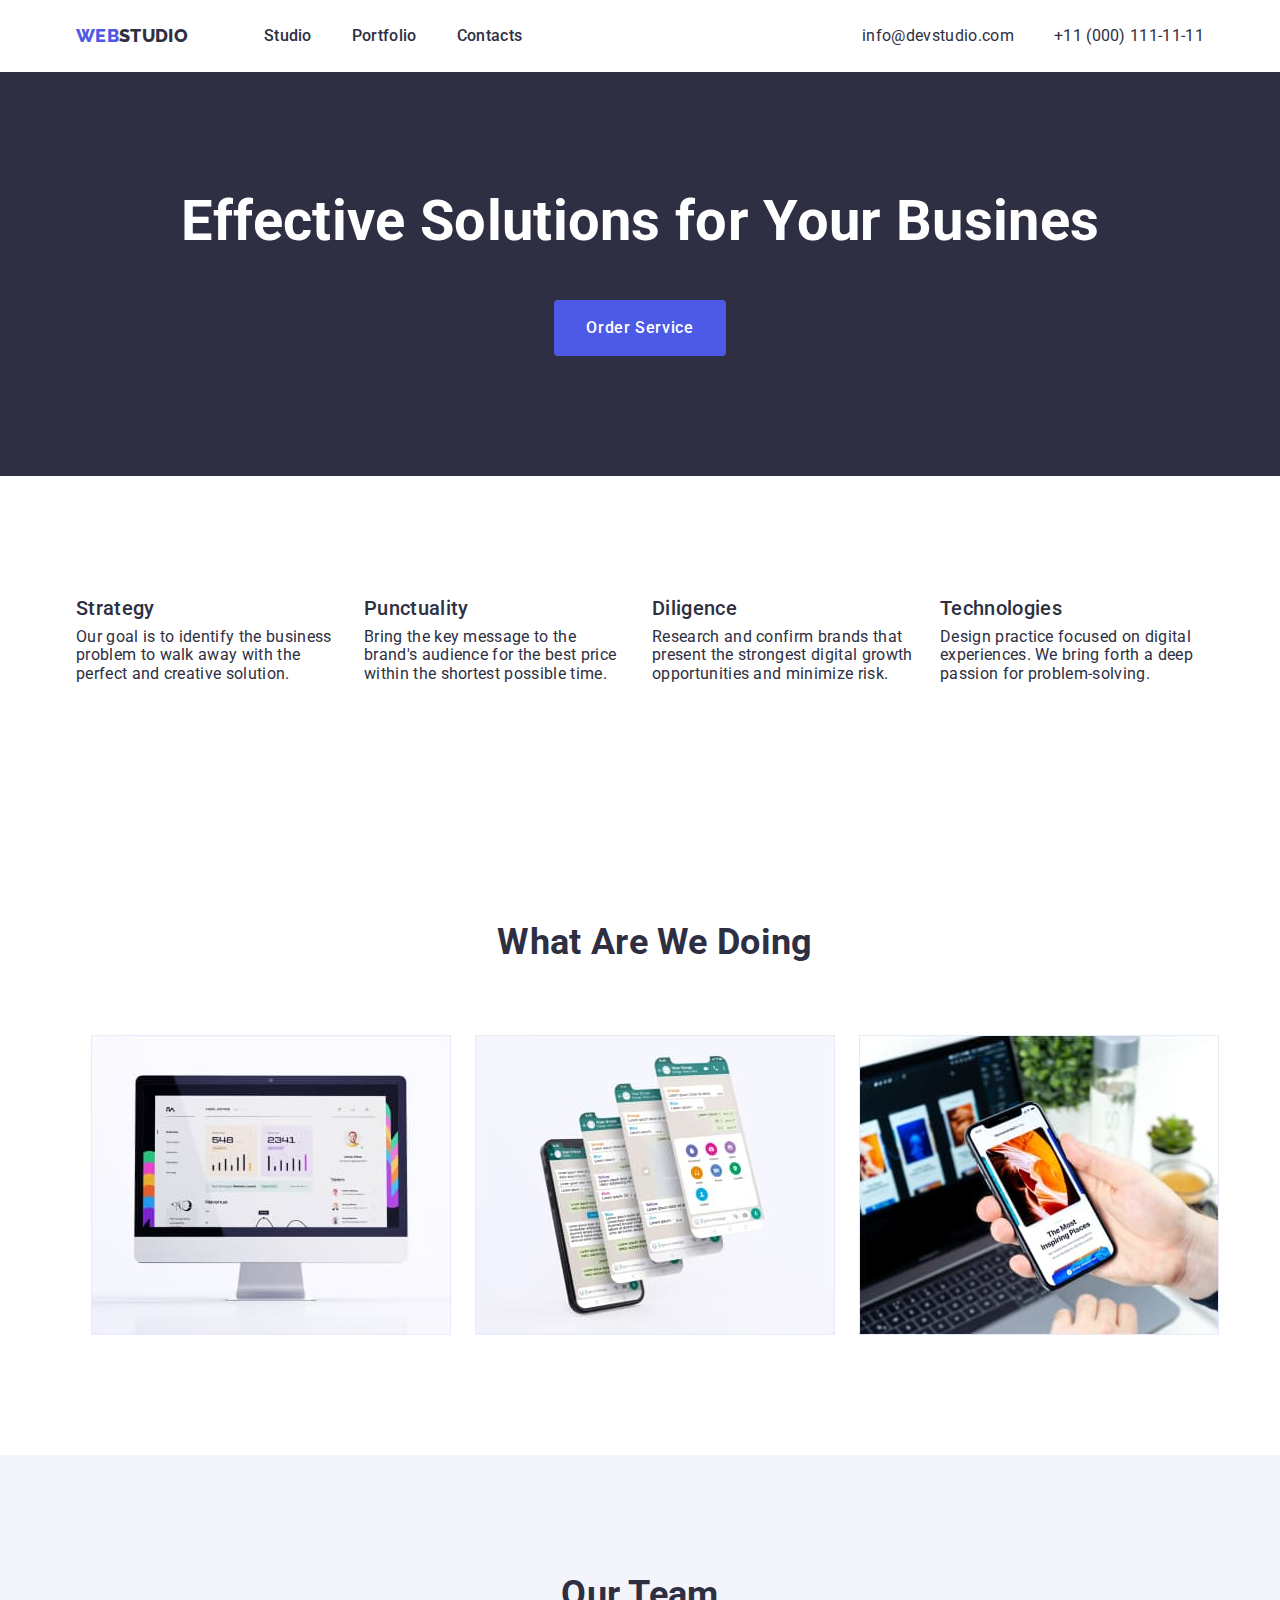
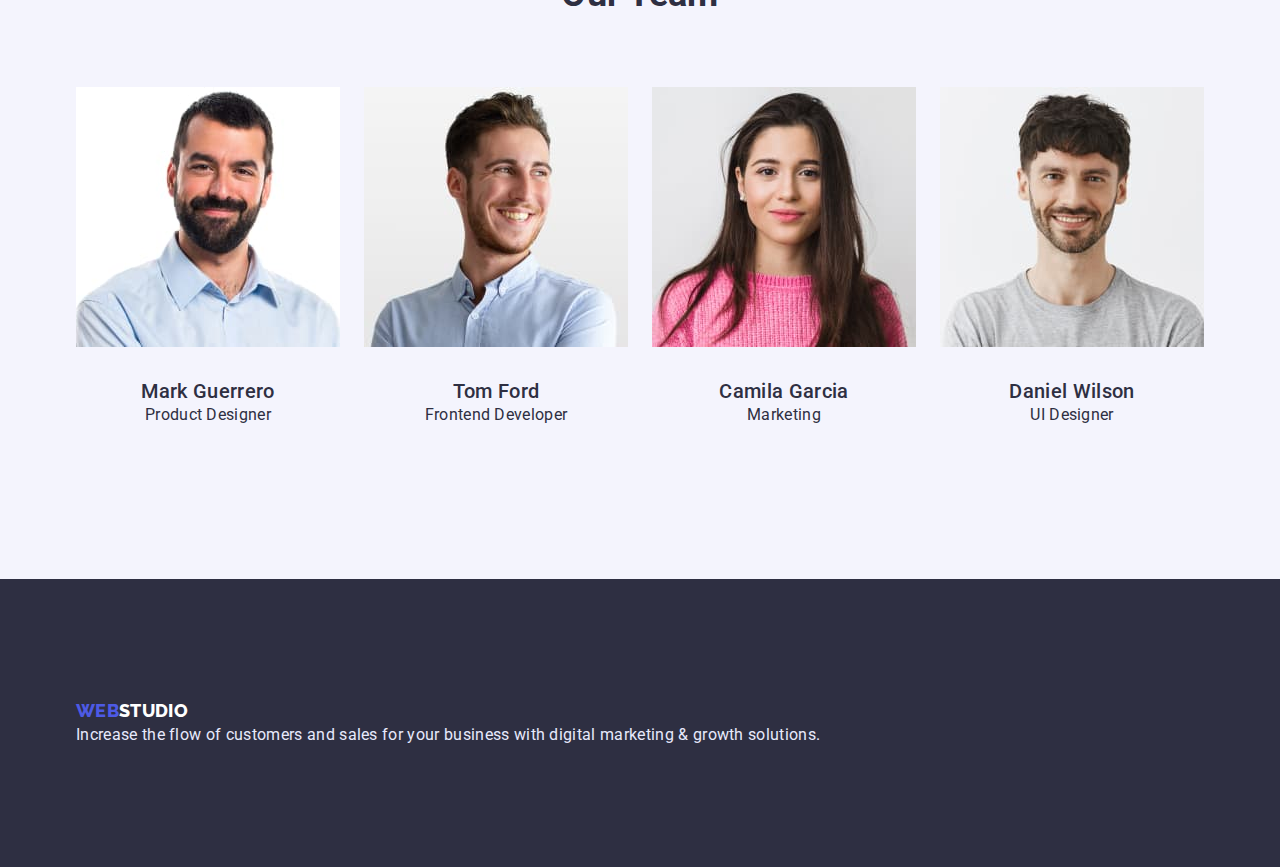
==== index.html @ 2a908aa0 "apdate" ====
<!DOCTYPE html>
<html lang="en">
  <head>
    <meta charset="UTF-8" />
    <meta http-equiv="X-UA-Compatible" content="IE=edge" />
    <meta name="viewport" content="width=device-width, initial-scale=1.0" />
    <title>Web Studio</title>
    <link rel="preconnect" href="https://fonts.googleapis.com" />
    <link rel="preconnect" href="https://fonts.gstatic.com" crossorigin />
    <link
      href="https://fonts.googleapis.com/css2?family=Raleway:wght@800&family=Roboto:wght@400;500;700&display=swap"
      rel="stylesheet"
    />
    <link
      rel="stylesheet"
      href="https://cdn.jsdelivr.net/npm/modern-normalize@1.1.0/modern-normalize.min.css"
    />
    <link rel="stylesheet" href="./css/styles.css" />
  </head>
  <body>
    <!-- Header -->
    <header class="page-header">
      <div class="container page-header-container">
        <nav class="main-nav">
          <a class="logo link" href="">
            <span class="logo-text1">WEB</span
            ><span class="logo-text2">STUDIO</span>
          </a>
          <ul class="menu list">
            <li class="menu-item">
              <a class="menu-link link" href="">Studio</a>
            </li>
            <li class="menu-item">
              <a class="menu-link link" href="./portfolio.html">Portfolio</a>
            </li>
            <li class="menu-item">
              <a class="menu-link link" href="">Contacts</a>
            </li>
          </ul>
        </nav>
        <address class="address">
          <ul class="contacts list">
            <li>
              <a class="contacts-email link" href="mailto:info@devstudio.com"
                >info@devstudio.com</a
              >
            </li>
            <li>
              <a class="contacts-tel link" href="tel:+110001111111"
                >+11 (000) 111-11-11</a
              >
            </li>
          </ul>
        </address>
      </div>
    </header>

    <!-- Main -->
    <main>
      <section class="hero section">
        <div class="container">
          <h1 class="hero-title">Effective Solutions for Your Busines</h1>
          <div class="hero-button">
            <button class="hero-btn" type="button">Order Service</button>
          </div>
        </div>
      </section>
      <section class="section">
        <div class="container">
          <h2 hidden>About us</h2>
          <ul class="advance-list list">
            <li class="advance-item">
              <h3 class="advance-title">Strategy</h3>
              <p class="advance-text">
                Our goal is to identify the business problem to walk away with
                the perfect and creative solution.
              </p>
            </li>
            <li class="advance-item">
              <h3 class="advance-title">Punctuality</h3>
              <p class="advance-text">
                Bring the key message to the brand's audience for the best price
                within the shortest possible time.
              </p>
            </li>
            <li class="advance-item">
              <h3 class="advance-title">Diligence</h3>
              <p class="advance-text">
                Research and confirm brands that present the strongest digital
                growth opportunities and minimize risk.
              </p>
            </li>
            <li class="advance-item">
              <h3 class="advance-title">Technologies</h3>
              <p class="advance-text">
                Design practice focused on digital experiences. We bring forth a
                deep passion for problem-solving.
              </p>
            </li>
          </ul>
        </div>
      </section>

      <section class="section container">
        <div class="container">
          <h2 class="title">What are we doing</h2>
          <ul class="work list">
            <li class="work-item">
              <img
                class="work-img"
                src="./images/index/what_are_we_doing/img_1.jpg"
                alt="Monitor"
                width="360"
                height="300"
              />
            </li>
            <li class="work-item">
              <img
                class="worl-img"
                src="./images/index/what_are_we_doing/img_2.jpg"
                alt="Mobil"
                width="360"
                height="300"
              />
            </li>
            <li class="work-item">
              <img
                class="work-img"
                src="./images/index/what_are_we_doing/img_3.jpg"
                alt="Computer"
                width="360"
                height="300"
              />
            </li>
          </ul>
        </div>
      </section>

      <section class="section team">
        <div class="container">
          <h2 class="title">Our Team</h2>
          <ul class="team-list list">
            <li class="team-item">
              <img
                class="team-img"
                src="./images/index/our_team/mark_guerrero.png"
                width="264"
                height="260"
                alt="Mark Guerrero"
              />
              <div class="content-wapper">
                <h3 class="team-title">Mark Guerrero</h3>
                <p class="team-text">Product Designer</p>
              </div>
            </li>
            <li class="team-item">
              <img
                class="team-img"
                src="./images/index/our_team/tom_ford.png"
                width="264"
                height="260"
                alt="Tom Ford"
              />
              <div class="content-wapper">
                <h3 class="team-title">Tom Ford</h3>
                <p class="team-text">Frontend Developer</p>
              </div>
            </li>
            <li class="team-item">
              <img
                class="team-img"
                src="./images/index/our_team/camila_garcia.png"
                width="264"
                height="260"
                alt="Camila Garcia"
              />
              <div class="content-wapper">
                <h3 class="team-title">Camila Garcia</h3>
                <p class="team-text">Marketing</p>
              </div>
            </li>
            <li class="team-item">
              <img
                class="team-img"
                src="./images/index/our_team/daniel_wilson.png"
                width="264"
                height="260"
                alt="Daniel Wilson"
              />
              <div class="content-wapper">
                <h3 class="team-title">Daniel Wilson</h3>
                <p class="team-text">UI Designer</p>
              </div>
            </li>
          </ul>
        </div>
      </section>
    </main>
    <!-- Footer -->
    <footer class="footer section">
      <div class="container">
        <a class="logo link" href="./index.html">
          <span class="logo-text1 link">WEB</span
          ><span class="logo-text2 link logo-color">STUDIO</span>
        </a>
        <p class="footer-text">
          Increase the flow of customers and sales for your business with
          digital marketing & growth solutions.
        </p>
      </div>
    </footer>
  </body>
</html>
---- css/styles.css ----
:root {
  --primary-font: Roboto, sans-serif;
  --secondary-font: 'Raleway', sans-serif;
  --primary-text-color-thema-dark: #ffffff;
  --primary-text-color-thema-ligt: #2e2f42;
  --primary-text-color: #2e2f42;
  --secondary-text-color: #434455;
  --primary-white-color: #ffffff;
  --accent-color: #4d5ae5;
}
h1,
h2,
h3,
h4,
p {
  margin-top: 0;
  margin-bottom: 0;
}
ul {
  margin-top: 0;
  margin-bottom: 0;
  padding-left: 0;
}
address {
  font-style: normal;
}
img {
  display: block;
}
button {
  cursor: pointer;
}
.list {
  list-style: none;
}
.link {
  text-decoration: none;
}
body {
  color: var(--primary-text-color);
  background-color: var(--primary-white-color);
  font-family: var(--primary-font);
  letter-spacing: 0.02em;
}
.section {
  padding-top: 120px;
  padding-bottom: 120px;
}
.container {
  width: 1158px;
  margin-left: auto;
  margin-right: auto;
  padding-left: 15px;
  padding-right: 15px;
}
/* =======Heder======== */
.page-header-container {
  display: flex;
  align-items: center;
}
.page-header {
  padding-top: 24px;
  padding-bottom: 24px;
}
.main-nav {
  display: flex;
  align-items: center;
}
.menu {
  display: flex;
  align-items: center;
}
.menu-item:not(:last-child) {
  margin-right: 40px;
}
.menu-link {
  color: var(--primary-text-color);
  font-weight: 500;
  font-size: 16px;
  line-height: 1.5;
  font-style: normal;
}
.address {
  margin-left: auto;
}
.contacts {
  display: flex;
  align-items: center;
}
.contacts-email {
  margin-right: 40px;
}
.contacts-email,
.contacts-tel {
  color: var(--primary-text-color);
  font-weight: 400;
  font-size: 16px;
  line-height: 1.5;
  font-style: normal;
}
.contacts-tel:hover,
.contacts-tel:focus {
  color: var(--accent-color);
}
.contacts-email:hover,
.contacts-email:focus {
  color: var(--accent-color);
}
.menu-link:hover,
.menu-link:focus {
  color: var(--accent-color);
}

/*===============Logo===========*/
.logo {
  margin-right: 76px;
}
.logo-text1 {
  color: #4d5ae5;
  font-family: var(--secondary-font);
  font-weight: 800;
  font-size: 18px;
  line-height: 1.33;
}
.logo-text2 {
  color: var(--primary-text-color);
  font-family: var(--secondary-font);
  font-weight: 800;
  font-size: 18px;
  line-height: 1.33;
}
/*===============/Logo===========*/
/*===========Hero=======*/
.hero {
  background-color: var(--primary-text-color-thema-ligt);
}
.hero-title {
  color: var(--primary-white-color);
  font-weight: 700;
  font-size: 56px;
  line-height: 1.07;
  text-align: center;
  margin-bottom: 48px;
}
.hero-button {
  display: flex;
  justify-content: center;
}
/*===========/Hero=======*/
/*===========Section=======*/

.title {
  color: var(--primary-text-color);
  font-weight: 700;
  font-size: 36px;
  line-height: 1.11;
  text-align: center;
  text-transform: capitalize;
  margin-bottom: 72px;
}
.list-title,
.team-title {
  color: var(--primary-text-color);
  font-weight: 500;
  font-size: 20px;
  line-height: 1.2;
  text-align: center;
}

.card-title {
  color: var(--primary-text-color);
  font-weight: 500;
  font-size: 20px;
  line-height: 1.2;
}
.list-text,
.team-text {
  color: var (--secondary-text-color);
  font-weight: 400;
  font-size: 16px;
  line-height: 1.5;
  text-align: center;
}
.card-text {
  color: var (--secondary-text-color);
  font-weight: 400;
  font-size: 16px;
  line-height: 1.5;
}

.content-wapper {
  padding-top: 32px;
  padding-bottom: 32px;
  border-radius: 0px 0px 4px 4px;
}
/*===========/Section=======*/
/*========Button========*/
/*.btn-text{
    
} */
.hero-btn {
  color: var(--primary-white-color);
  background: #4d5ae5;
  font-family: var(--primary-font);
  font-weight: 500;
  font-size: 16px;
  line-height: 1.5;
  letter-spacing: 0.04em;
  border-radius: 4px;
  padding: 16px 32px 16px 32px;
  border: none;
}
.hero-btn:hover,
.hero-btn:focus {
  background-color: #404bbf;
}
.filter-btn {
  color: var(--accent-color);
  background: #e7e9fc;
  font-family: var(--primary-font);
  font-weight: 500;
  font-size: 16px;
  line-height: 1.5;
  letter-spacing: 0.04em;
  border-radius: 4px;
  border: none;
  padding: 12px 24px 12px 24px;
}
.filter-btn:hover,
.filter-btn:focus {
  background-color: #404bbf;
  color: var(--primary-white-color);
}
.team {
  background-color: #f4f4fd;
}
/* =====UL===== */
.filter-list {
  display: flex;
  justify-content: center;
  gap: 24px;
  padding-top: 24px;
  padding-bottom: 72px;
}
.advance-list {
  display: flex;
  justify-content: space-between;
}
.advance-item {
  flex-basis: calc(100% / 4);
}
.advance-item:not(:nth-child(4n)) {
  margin-right: 24px;
}
.advance-title {
  color: var(--primary-text-color);
  font-weight: 500;
  font-size: 20px;
  line-height: 1.2;
  margin-bottom: 8px;
}
.work {
  display: flex;
  justify-content: space-between;
}
.team-list {
  display: flex;
  justify-content: space-between;
}
.team-item {
  flex-basis: calc((100%-72px) / 4);
  gap: 32 px;
}
/* .team-item:not(:nth-child(4n)) {
  margin-right: 24px;
}
.team-item:not(:nth-last-child(-n + 4)) {
  margin-bottom: 48px;
} */
.card-list {
  display: flex;
  flex-wrap: wrap;
  row-gap: 48px;
  column-gap: 24px;
  flex-basis: calc((100%-48px) / 3);
}
/* .card-item:not(:nth-child(3n)) {
  margin-right: 24px;
}
.card-item:not(:nth-last-child(-n + 3)) {
  margin-bottom: 48px;
} */
/* ======Footer====== */
.footer {
  background-color: var(--primary-text-color);
}
.footer-text {
  font-weight: 400;
  font-size: 16px;
  line-height: 24px;
  color: #e7e9fc;
}
.logo-color {
  color: #ffffff;
}
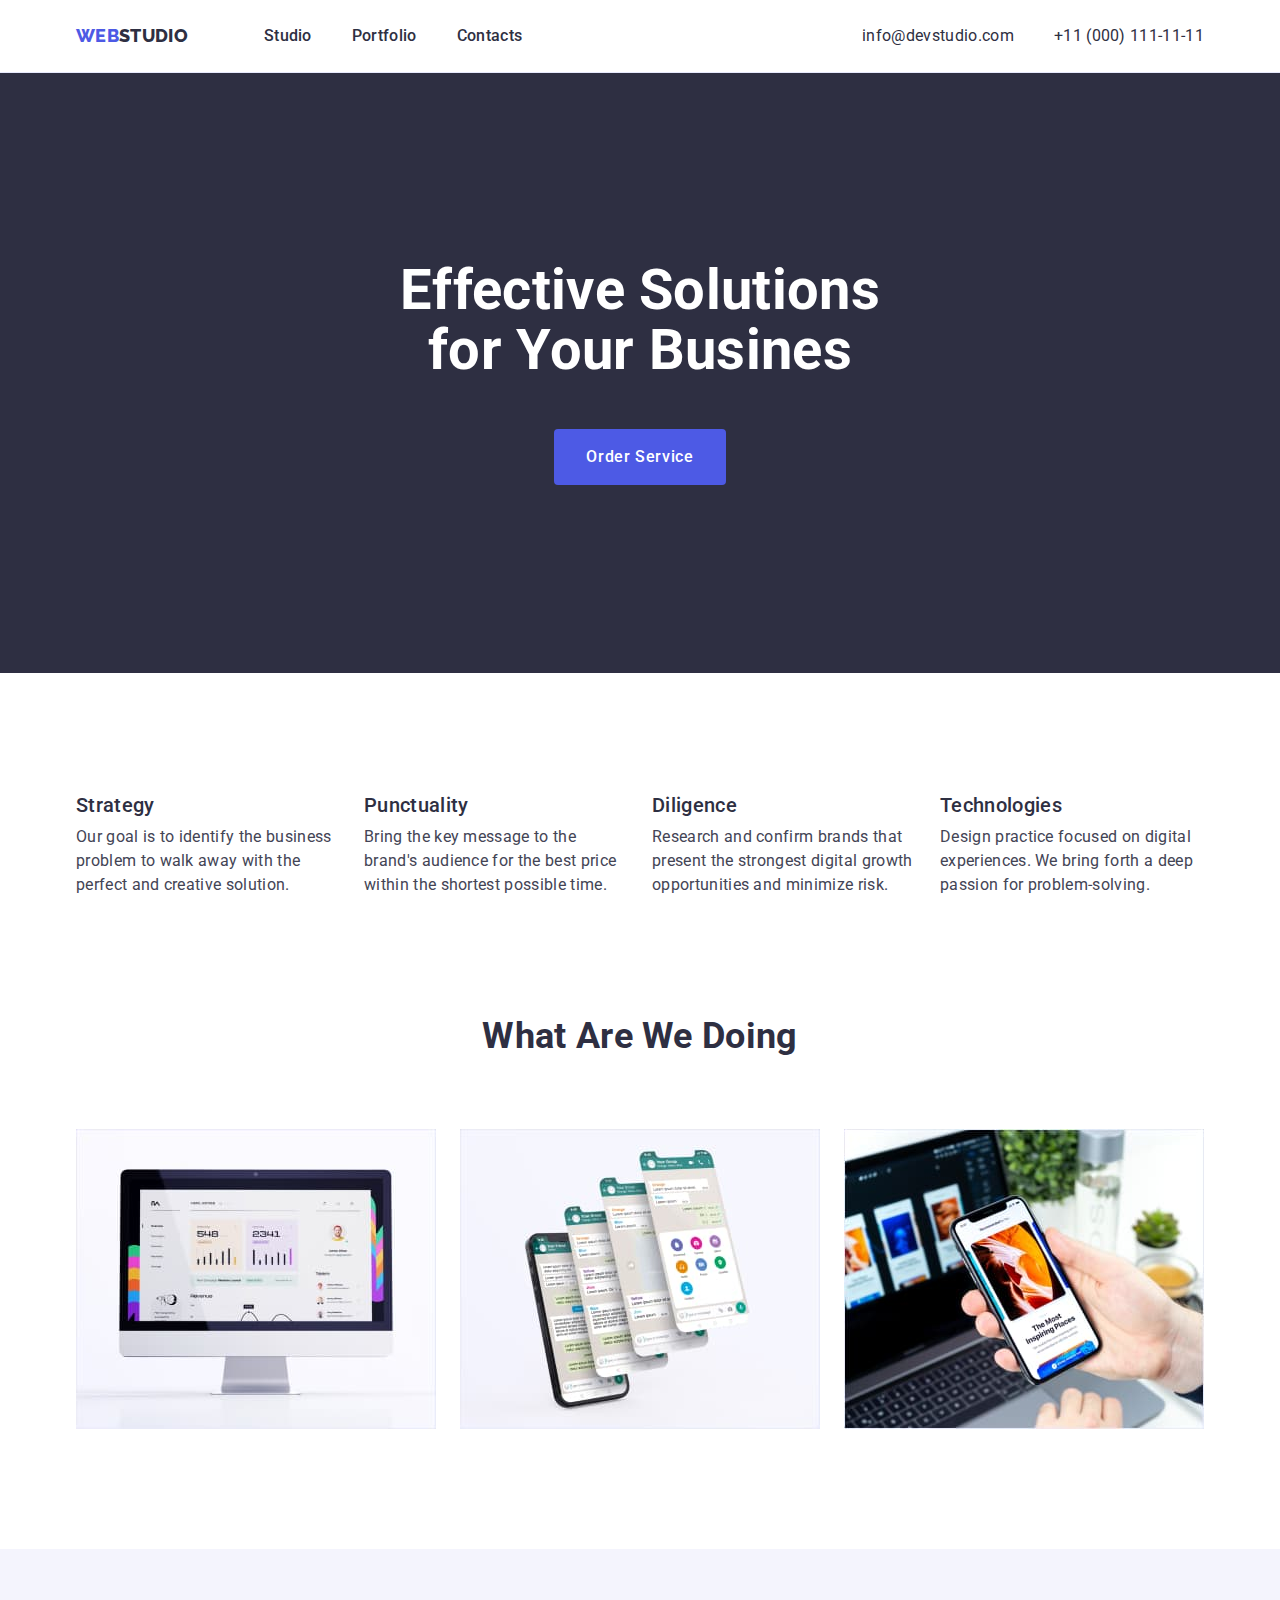
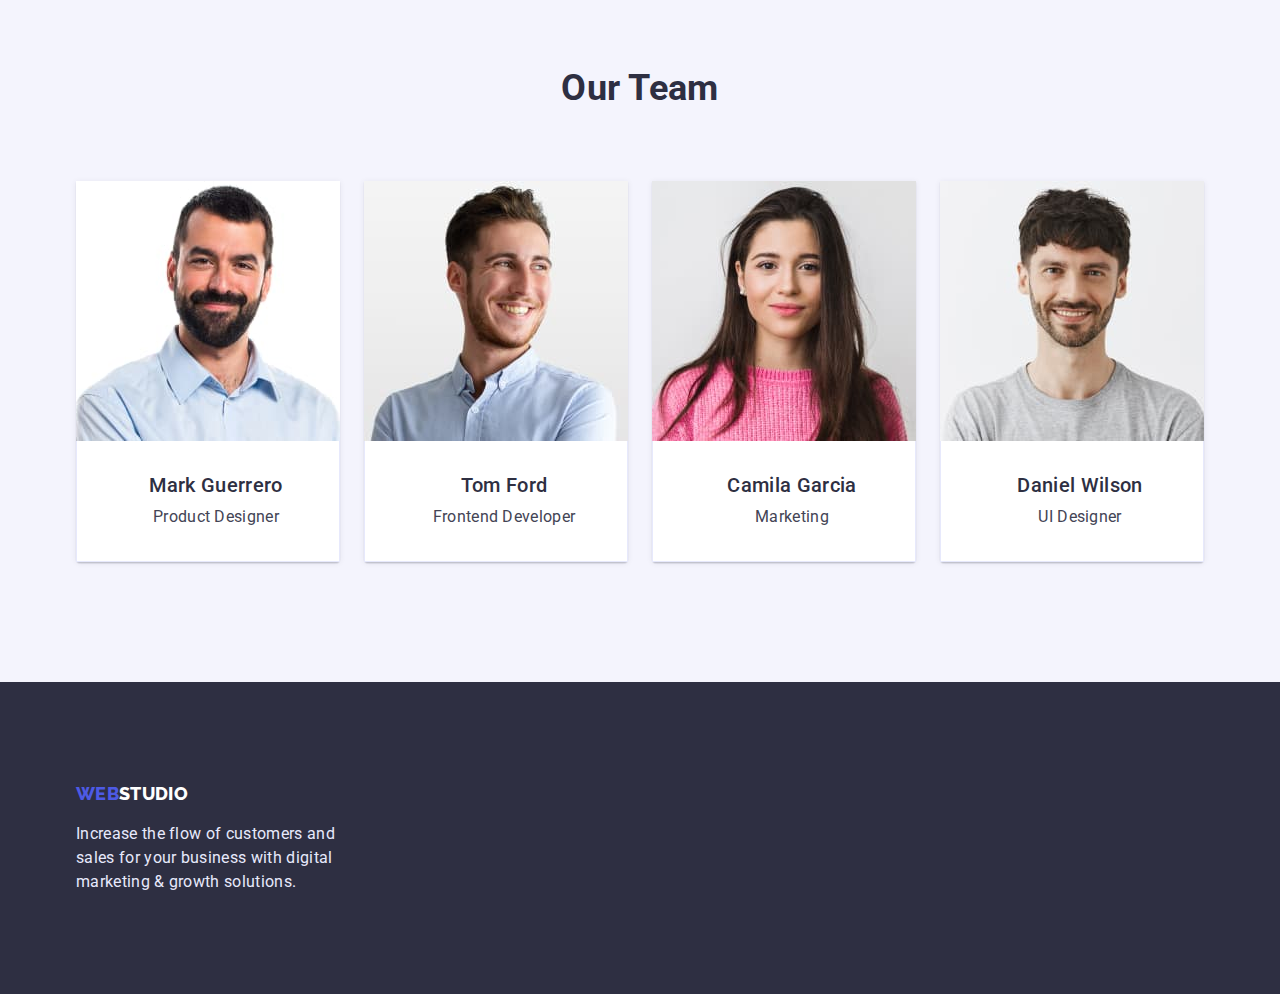
==== commit b322a989: "apdate" ====
--- a/index.html
+++ b/index.html
@@ -57,12 +57,10 @@
 
     <!-- Main -->
     <main>
-      <section class="hero section">
+      <section class="hero">
         <div class="container">
           <h1 class="hero-title">Effective Solutions for Your Busines</h1>
-          <div class="hero-button">
-            <button class="hero-btn" type="button">Order Service</button>
-          </div>
+          <button class="hero-btn" type="button">Order Service</button>
         </div>
       </section>
       <section class="section">
@@ -101,7 +99,7 @@
         </div>
       </section>
 
-      <section class="section container">
+      <section class="services">
         <div class="container">
           <h2 class="title">What are we doing</h2>
           <ul class="work list">
@@ -197,9 +195,9 @@
       </section>
     </main>
     <!-- Footer -->
-    <footer class="footer section">
+    <footer class="footer">
       <div class="container">
-        <a class="logo link" href="./index.html">
+        <a class="footer-logo link" href="./index.html">
           <span class="logo-text1 link">WEB</span
           ><span class="logo-text2 link logo-color">STUDIO</span>
         </a>
--- a/css/styles.css
+++ b/css/styles.css
@@ -46,6 +46,9 @@
   padding-top: 120px;
   padding-bottom: 120px;
 }
+.services {
+  padding-bottom: 120px;
+}
 .container {
   width: 1158px;
   margin-left: auto;
@@ -61,6 +64,7 @@
 .page-header {
   padding-top: 24px;
   padding-bottom: 24px;
+  border-bottom: 1px solid #e7e9fc;
 }
 .main-nav {
   display: flex;
@@ -76,9 +80,7 @@
 .menu-link {
   color: var(--primary-text-color);
   font-weight: 500;
-  font-size: 16px;
-  line-height: 1.5;
-  font-style: normal;
+  line-height: 1.5;
 }
 .address {
   margin-left: auto;
@@ -94,7 +96,6 @@
 .contacts-tel {
   color: var(--primary-text-color);
   font-weight: 400;
-  font-size: 16px;
   line-height: 1.5;
   font-style: normal;
 }
@@ -132,7 +133,26 @@
 /*===============/Logo===========*/
 /*===========Hero=======*/
 .hero {
+  padding: 188px 0;
   background-color: var(--primary-text-color-thema-ligt);
+}
+.hero-btn {
+  display: block;
+  margin: 0 auto;
+  color: var(--primary-white-color);
+  background: #4d5ae5;
+  font-family: var(--primary-font);
+  font-weight: 500;
+  font-size: 16px;
+  line-height: 1.5;
+  letter-spacing: 0.04em;
+  border-radius: 4px;
+  padding: 16px 32px 16px 32px;
+  border: none;
+}
+.hero-btn:hover,
+.hero-btn:focus {
+  background-color: #404bbf;
 }
 .hero-title {
   color: var(--primary-white-color);
@@ -141,11 +161,14 @@
   line-height: 1.07;
   text-align: center;
   margin-bottom: 48px;
-}
-.hero-button {
+  width: 496px;
+  margin-left: auto;
+  margin-right: auto;
+}
+/* .hero-button {
   display: flex;
   justify-content: center;
-}
+} */
 /*===========/Hero=======*/
 /*===========Section=======*/
 
@@ -158,8 +181,7 @@
   text-transform: capitalize;
   margin-bottom: 72px;
 }
-.list-title,
-.team-title {
+.list-title {
   color: var(--primary-text-color);
   font-weight: 500;
   font-size: 20px;
@@ -172,48 +194,32 @@
   font-weight: 500;
   font-size: 20px;
   line-height: 1.2;
+  margin-bottom: 8px;
 }
 .list-text,
 .team-text {
-  color: var (--secondary-text-color);
-  font-weight: 400;
-  font-size: 16px;
+  color: var(--secondary-text-color);
   line-height: 1.5;
   text-align: center;
 }
 .card-text {
-  color: var (--secondary-text-color);
-  font-weight: 400;
-  font-size: 16px;
+  color: var(--secondary-text-color);
   line-height: 1.5;
 }
 
 .content-wapper {
+  border: 1px solid #e7e9fc;
   padding-top: 32px;
   padding-bottom: 32px;
-  border-radius: 0px 0px 4px 4px;
+  padding-left: 16px;
+  border-top: none;
 }
 /*===========/Section=======*/
 /*========Button========*/
 /*.btn-text{
     
 } */
-.hero-btn {
-  color: var(--primary-white-color);
-  background: #4d5ae5;
-  font-family: var(--primary-font);
-  font-weight: 500;
-  font-size: 16px;
-  line-height: 1.5;
-  letter-spacing: 0.04em;
-  border-radius: 4px;
-  padding: 16px 32px 16px 32px;
-  border: none;
-}
-.hero-btn:hover,
-.hero-btn:focus {
-  background-color: #404bbf;
-}
+
 .filter-btn {
   color: var(--accent-color);
   background: #e7e9fc;
@@ -239,12 +245,12 @@
   display: flex;
   justify-content: center;
   gap: 24px;
-  padding-top: 24px;
-  padding-bottom: 72px;
+  /* padding-top: 24px; */
+  margin-bottom: 72px;
 }
 .advance-list {
   display: flex;
-  justify-content: space-between;
+  /* justify-content: space-between; */
 }
 .advance-item {
   flex-basis: calc(100% / 4);
@@ -259,6 +265,10 @@
   line-height: 1.2;
   margin-bottom: 8px;
 }
+.advance-text {
+  line-height: 1.5;
+  color: #434455;
+}
 .work {
   display: flex;
   justify-content: space-between;
@@ -268,8 +278,21 @@
   justify-content: space-between;
 }
 .team-item {
-  flex-basis: calc((100%-72px) / 4);
-  gap: 32 px;
+  background-color: var(--primary-white-color);
+  border-radius: 0px 0px 4px 4px;
+  box-shadow: 0px 1px 6px rgba(46, 47, 66, 0.08),
+    0px 1px 1px rgba(46, 47, 66, 0.16), 0px 2px 1px rgba(46, 47, 66, 0.08);
+
+  /* flex-basis: calc((100%-72px) / 4);
+  gap: 32 px; */
+}
+.team-title {
+  color: var(--primary-text-color);
+  font-weight: 500;
+  font-size: 20px;
+  line-height: 1.2;
+  text-align: center;
+  margin-bottom: 8px;
 }
 /* .team-item:not(:nth-child(4n)) {
   margin-right: 24px;
@@ -282,8 +305,11 @@
   flex-wrap: wrap;
   row-gap: 48px;
   column-gap: 24px;
-  flex-basis: calc((100%-48px) / 3);
-}
+  /* flex-basis: calc((100%-40px) / 3); */
+}
+/* .card-item {
+  border: 1px solid #e7e9fc;
+} */
 /* .card-item:not(:nth-child(3n)) {
   margin-right: 24px;
 }
@@ -292,14 +318,20 @@
 } */
 /* ======Footer====== */
 .footer {
+  padding: 100px 0;
   background-color: var(--primary-text-color);
 }
 .footer-text {
+  width: 264px;
   font-weight: 400;
   font-size: 16px;
   line-height: 24px;
   color: #e7e9fc;
 }
+.footer-logo {
+  display: flex;
+  margin-bottom: 16px;
+}
 .logo-color {
   color: #ffffff;
 }
